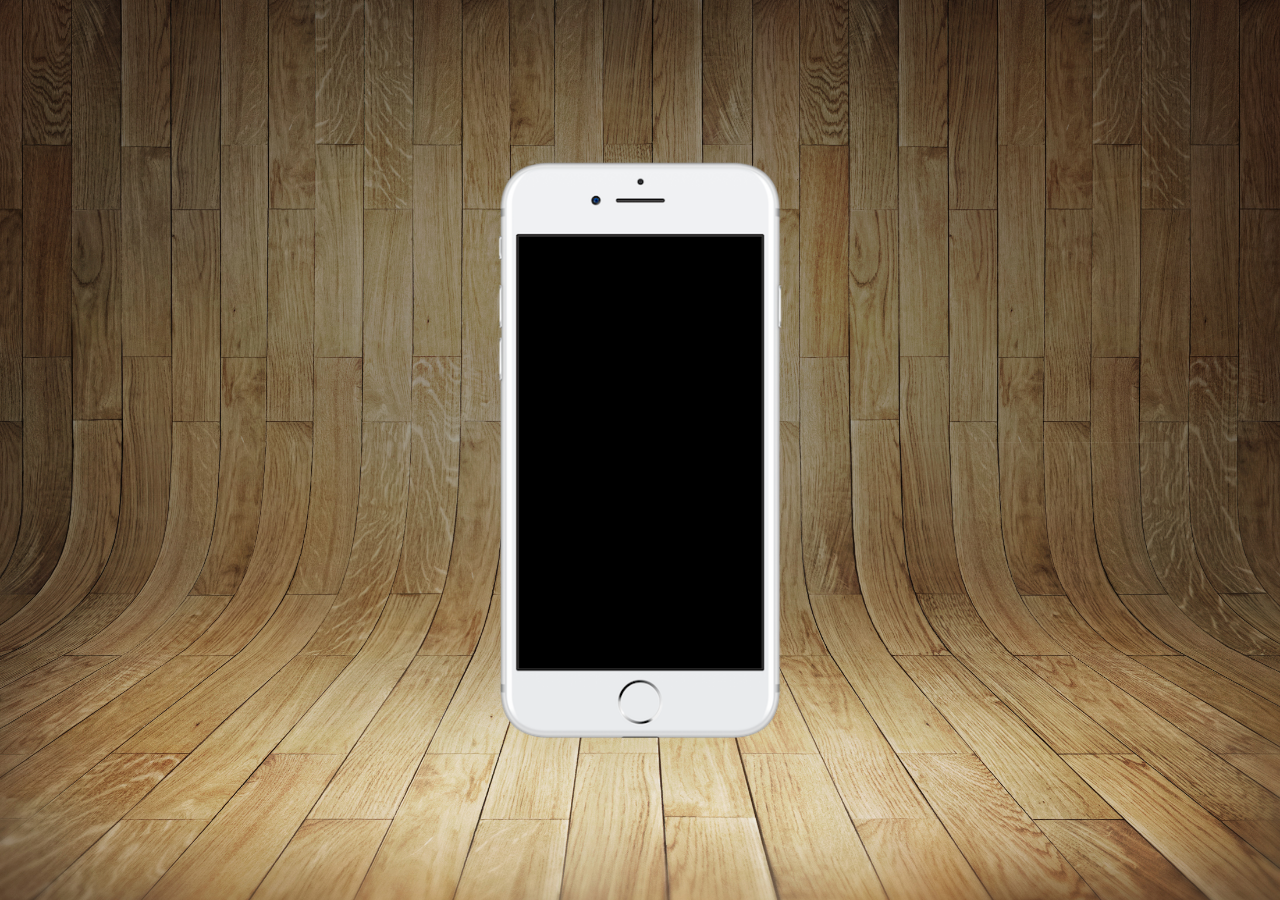
==== index.html @ 114aeeb9 "projeto atualizado" ====
<!DOCTYPE html>
<html lang="pt-br">
<head>
    <meta charset="UTF-8">
    <meta http-equiv="X-UA-Compatible" content="IE=edge">
    <meta name="viewport" content="width=device-width, initial-scale=1.0">
    <title>Projeto Redes Sociais</title>
    <link rel="shortcut icon" href="favicon.ico" type="image/x-icon">
    <link rel="stylesheet" href="estilos/style.css">
</head>
<body>
    <main>
        <section id="telefone">

        </section>

        <section id="redes sociais">

        </section>
    </main>
</body>
</html>
---- estilos/style.css ----
@charset "UTF-8";

* {
    margin: 0;
    padding: 0;
    font-family: Arial, Helvetica, sans-serif;
}

html , body {
    height: 100vh;
    width: 100vw;
}

body {
    background:url('../imagens/fundo-madeira.jpg') top center no-repeat fixed;
    background-size: cover;

}

main {
    height: 100vh;
    position: relative;
}

section#telefone {
    height: 580px;
    width: 288px;
    background: url('../imagens/frame-iphone.png') no-repeat fixed;
    background-size: cover;
    position: absolute;
    top: 50%;
    left: 50%;
    transform: translate(-50%, -50%);

}
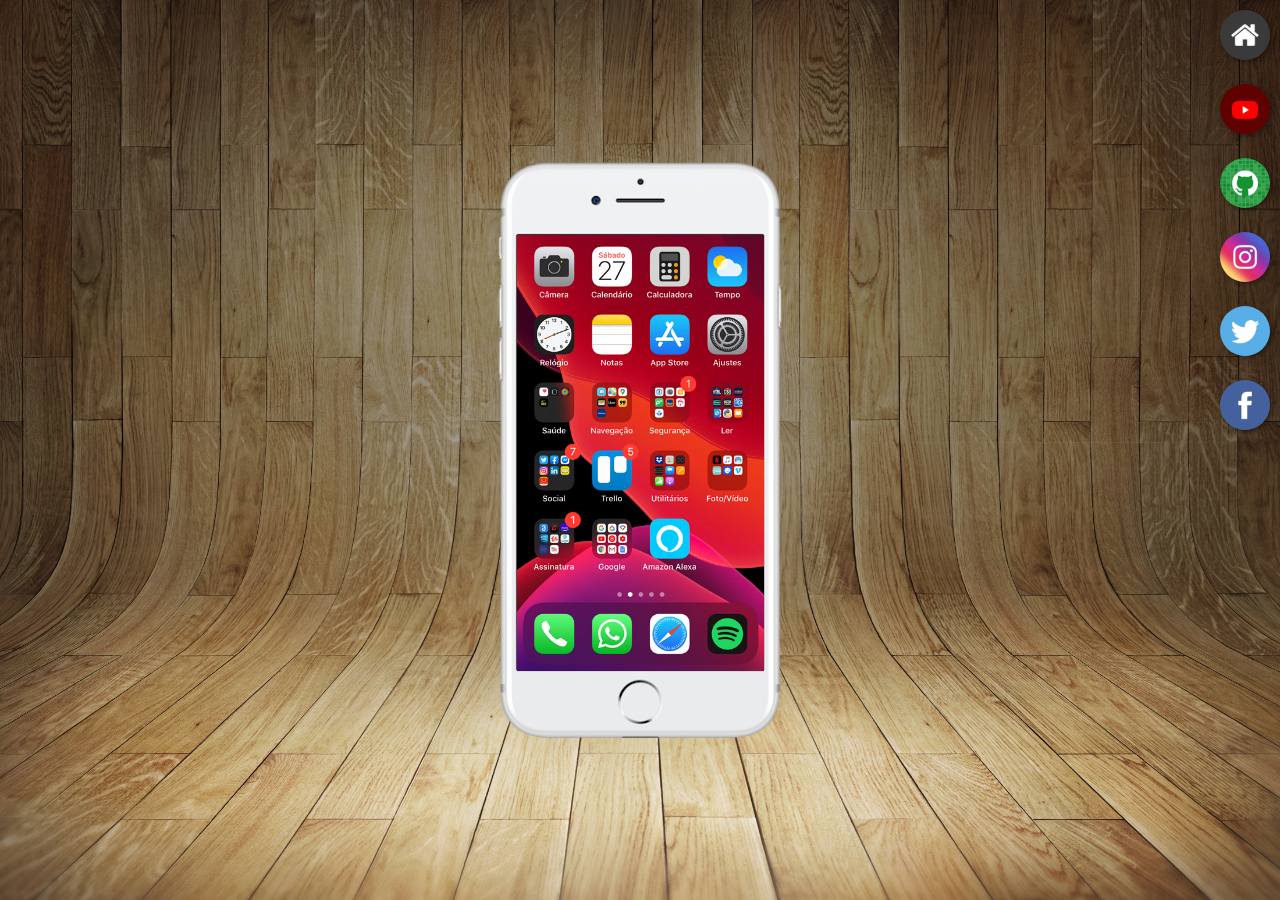
==== commit 27d824a3: "projeto atualizzado" ====
--- a/index.html
+++ b/index.html
@@ -12,9 +12,23 @@
     <main>
         <section id="telefone">
 
+            <iframe
+            src="home.html" name="tela" id="tela" frameborder="0">
+            </iframe>
+             
         </section>
 
-        <section id="redes sociais">
+        <section id="redes-sociais">
+           <a href="#" target="tela"><img src="imagens/logo-home.jpg" alt="home"></a> <br>
+           <a href="#" target="tela"><img src="imagens/logo-youtube.jpg" alt="youtube"></a> <br>
+           <a href="#" target="tela"><img src="imagens/logo-github.jpg" alt="github"></a> <br>
+           <a href="#" target="tela"><img src="imagens/logo-instagram.jpg" alt="instagram"></a> <br>
+           <a href="#" target="tela"><img src="imagens/logo-twitter.jpg" alt="twitter"></a> <br>
+           <a href="#" target="tela"><img src="imagens/logo-facebook.jpg" alt="facebook"></a>
+
+
+
+
 
         </section>
     </main>
--- a/estilos/style.css
+++ b/estilos/style.css
@@ -34,4 +34,32 @@
 
 }
 
+iframe#tela {
+    position: relative;
+    top: 74.5px;
+    left: 20.5px;
+    height: 436px;
+    width: 247px;
+}
 
+#redes-sociais {
+    text-align: right;
+}
+
+#redes-sociais img {
+    width: 50px;
+    margin: 10px;
+    border-radius: 50%;
+    box-shadow: 2px 2px 5px rgba(0, 0, 0, 0.411);
+    box-sizing: border-box;
+    
+}
+
+section#redes-sociais img:hover {
+    border: 2px solid rgba(255, 255, 255, 0.61);
+    transform: translate(-4px,-4px);
+    box-shadow: 5px 5px 10px rgba(0, 0, 0, 0.616);
+    transition: transform .2s;
+}
+
+
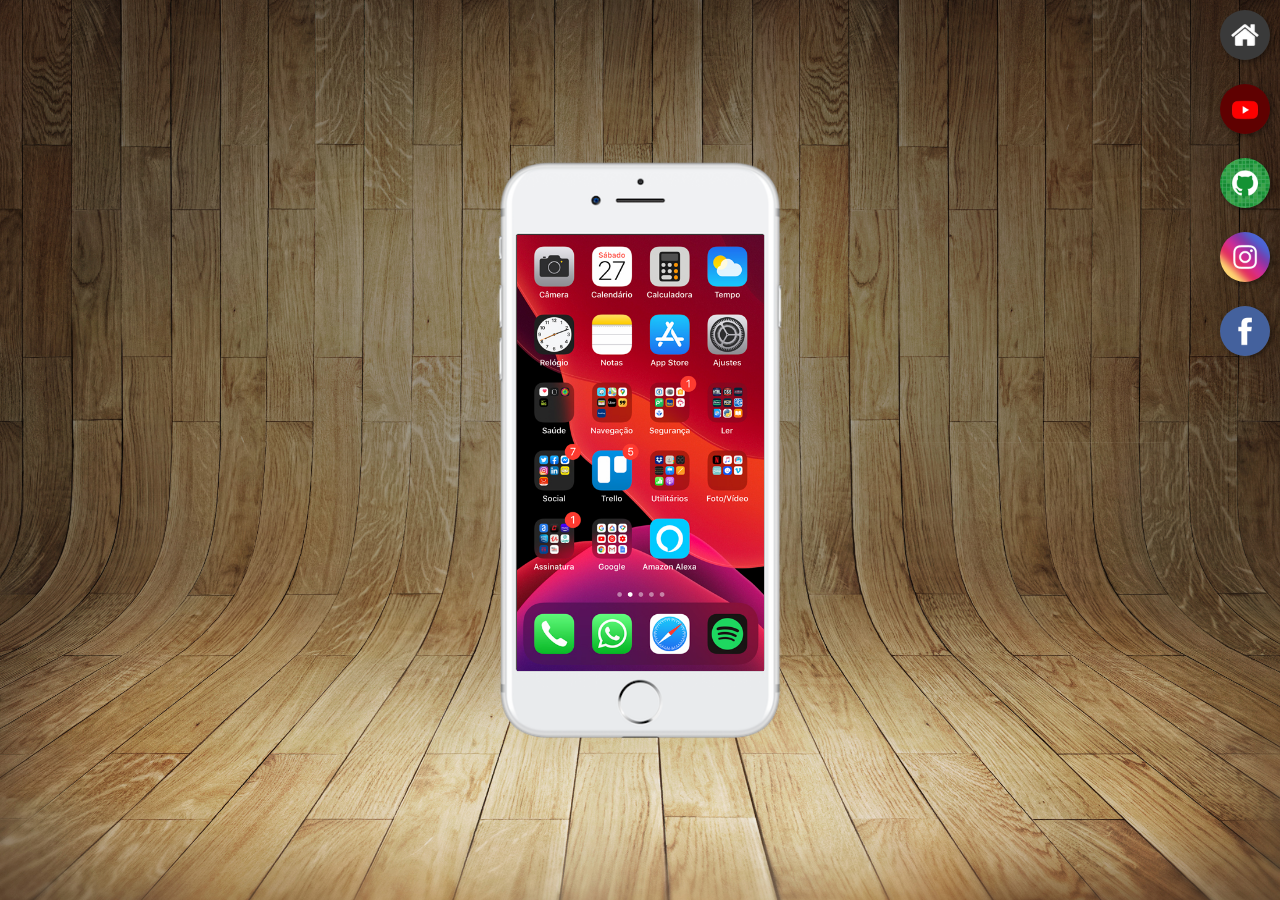
==== commit b33c0e4a: "atualizado" ====
--- a/index.html
+++ b/index.html
@@ -19,12 +19,11 @@
         </section>
 
         <section id="redes-sociais">
-           <a href="#" target="tela"><img src="imagens/logo-home.jpg" alt="home"></a> <br>
-           <a href="#" target="tela"><img src="imagens/logo-youtube.jpg" alt="youtube"></a> <br>
-           <a href="#" target="tela"><img src="imagens/logo-github.jpg" alt="github"></a> <br>
-           <a href="#" target="tela"><img src="imagens/logo-instagram.jpg" alt="instagram"></a> <br>
-           <a href="#" target="tela"><img src="imagens/logo-twitter.jpg" alt="twitter"></a> <br>
-           <a href="#" target="tela"><img src="imagens/logo-facebook.jpg" alt="facebook"></a>
+           <a href="home.html" target="tela"><img src="imagens/logo-home.jpg" alt="home"></a> <br>
+           <a href="youtube.html" target="tela"><img src="imagens/logo-youtube.jpg" alt="youtube"></a> <br>
+           <a href="github.html" target="tela"><img src="imagens/logo-github.jpg" alt="github"></a> <br>
+           <a href="instagram.html" target="tela"><img src="imagens/logo-instagram.jpg" alt="instagram"></a> <br>
+           <a href="facebook.html" target="tela"><img src="imagens/logo-facebook.jpg" alt="facebook"></a>
 
 
 
